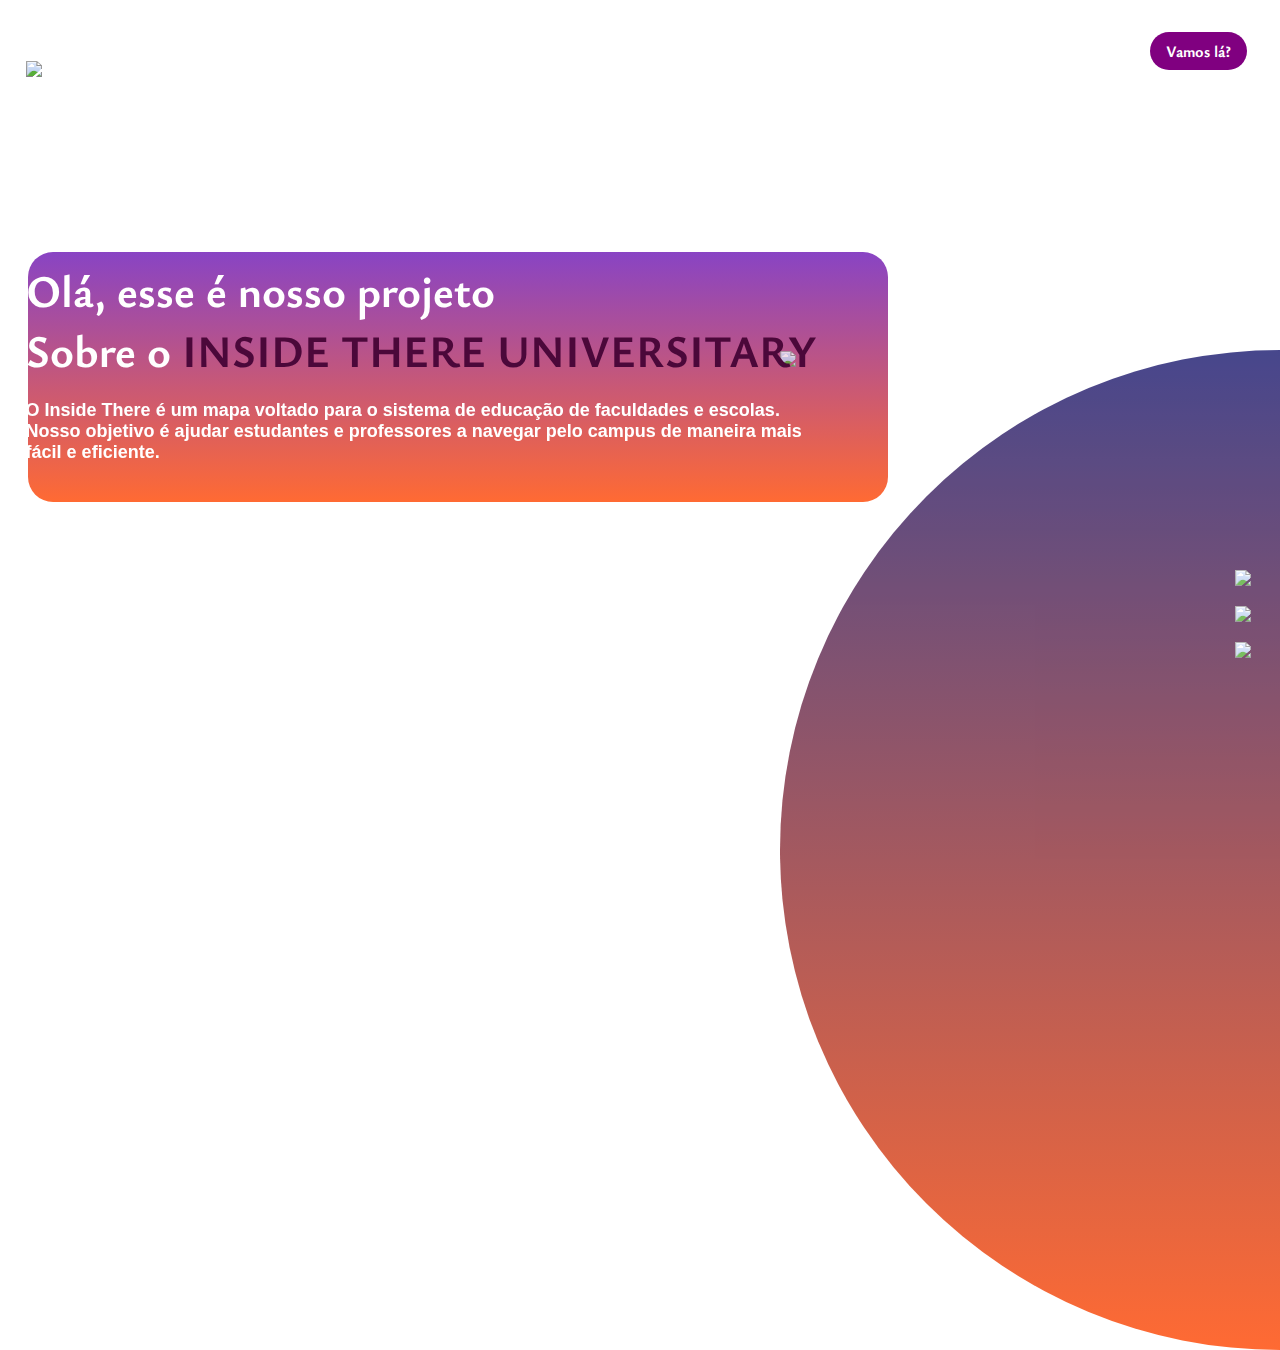
==== Projeto Inside There/Index.html @ 70c5631b "Add files via upload" ====
<!DOCTYPE html>
<html>
<head>
    <meta charset="UTF-8"/>
    <meta name="viewport" content="width=device-width, initial-scale=1.0, maximum-scale=1.0">
    <title>Inside There- Site em construção</title> 
    <link rel="stylesheet" href="style.css"/>
</head>
<body>
    <header>
    <div class="center">
        <nav class="navbar">
        <div class="logo"><img src="/Trabalho de Sexta/imagens/Ativo_5.png" width="90" /></div><!--logo-->
         <div class="menu">
            <!-- NAVBAR CREATION -->
            <ul class="header">
            <a href="Index.html">Menu</a> 
           <a href="sobre.html">Sobre</a>
           <a href="O que há.html">O que há de novo</a>
           <a href="Login_page.html" class="action_btn">Vamos lá?</a>
            <div class="translucent-box">
              </div>
         </form>
         </div><!--menu-->
        </ul>
        </nav>
    </header>

    </div><!--center-->
  <div class="extras">
   <img src="/Trabalho de Sexta/imagens/Bussula_1-removebg-preview.png" />
    <div class="social-media">
        <img src="/Trabalho de Sexta/imagens/Whatsapp-removebg-preview.png" width="35"/>
        <img src="/Trabalho de Sexta/imagens/Twitter-removebg-preview.png" width="35" />
        <img src="/Trabalho de Sexta/imagens/instagram-removebg-preview.png" width="35"/>
    </div>
</div><!--extras-->
<section class="sobre">
     <div class="center">
        <div class="texto-sobre">
            <h1>Olá, esse é nosso projeto<br/>Sobre o <span style="color: #4b083a;">INSIDE THERE UNIVERSITARY</span></h1>
            <p>O Inside There é um mapa voltado para o sistema de educação de faculdades e escolas. Nosso objetivo é ajudar estudantes e professores a navegar pelo campus de maneira mais fácil e eficiente. </p>
        <div class="newslatter">
        </div>
      </div>
    </div>
</section>
</body>
</html>
---- Projeto Inside There/style.css ----
@import url('https://fonts.googleapis.com/css2?family=Ysabeau:wght@200;400&display=swap');

*{
    font-family: 'Ysabeau', sans-serif;
    margin: 0;
    padding: 0;
    box-sizing: border-box;
}

.center{
   display: flex;
   flex-wrap: wrap;
   max-width: 1400px;
   margin: 20px auto;
   padding:0 2%;
}

html,body{
    height:100%;
    overflow-y: hidden;
    overflow-x: hidden;
    background-image: url(https://images6.alphacoders.com/481/481285.jpg);
    background-position: center;
    background-size: cover;
}

header{
    height: 200px;
    padding: 20px 0;
}

.header{
    position: fixed;
    top: 0;
    left: 110px;
    width: 100%;
    background: transparent;
    display: absolute;
    padding: 40px 10%;
}

.navbar a{
    position: relative;
    font-size: 16px;
    color: #fff;
    margin-right: 30px;
    text-decoration: none;
}

.navbar a::after{
    content: "";
    position: absolute;
    left: 0;
    width: 100%;
    height: 2px;
    background: #fff;
    bottom: -5px;
    border-radius: 5px;
    transform: translateY(10px);
    opacity: 0;
    transition: .5s ease;
}

.navbar a:hover:after{
    transform: translateY(0);
    opacity: 1;
}

.action_btn 
{
    background-color: purple;
    color: beige;
    padding: 0.5rem 1rem;
    border: none;
    outline: none;
    border-radius: 20px;
    font-size: 0.8rem;
    font-weight: bold;
    cursor: pointer;

}
.search-bar{
    position: relative;
    left: 50px;
    width: 250px;
    height: 45px;
    background-color: transparent;
    border: 2px solid #fff;
    border-radius: 6px;
    display: flex;
    align-items: center;
}



.search-bar input{
    width: 100%;
    background-color: transparent;
    border: none;
    outline: none;
    color: #fff;
    font-size: 16px;
    padding-left: 10px;
}
.search-bar button{
    width: 40px;
    height: 100%;
    background: transparent;
    outline: none;
    border: none;
    color: #fff;
    cursor: pointer;
}
.search-bar input::placeholder{
    color: #fff;
}
.search-bar button i{
    font-size: 22px;
}

.logo{
    text-decoration: none;
    color: #fff;
    font-size: 35px;
    font-weight: 600;
}
.nav ul 
{
    display: flex;
    align-items: center;
    list-style: none;
    padding: 10px;



}

.menu{
    width: 50%;
    text-align: right;
}

.menu a{
    color: rgb(255, 255, 255);
    text-decoration: none;
    font-weight: bold;
    margin-right: 15px;
    
}
.translucent-box {
    position: relative;
    top: 190px;
    width: 860px;
    height: 250px;
    right: 210px;
    left: auto;
    background-image: linear-gradient(#6b15b5,#FF4500 );
    padding: 20px;
    border-radius: 25px;
    opacity: 80%;
  }

section.sobre{
    height: calc(100% - 200px);
    position: relative;
}

.extras{
    position: absolute;
    bottom:-450px;
    right:-500px;
    width: 1000px;
    height: 1000px;
    border-radius: 50%;
    background-image: linear-gradient(#191970,#FF4500 );
    opacity: 80%;
}

.social-media{
    position: absolute;
    right: 510px;
    top: 200px;
    opacity: 100%;
}

.social-media  img{ 
    display: block;
    width: 35px;
    margin: 20px 0;
}

.texto-sobre{
    margin-top: 40px;
}

.texto-sobre h1{
    font-size: 45px;
    color: white;
}

.texto-sobre p{
    margin: 20px 0;
    color: rgb(255, 255, 255);
    font-size: 18px;
    font-weight: bold;
    max-width: 800px;
    font-family: Arial, Helvetica, sans-serif;
}

.newslatter form{
    width: 380px;
    max-width: 100%;
    position: relative;
}

.newslatter form input:first-child{
    display: inline-block;
    width: 100%;
    padding: 14px 130px 14px 15px;
    border: 2px solid #a60b7f;
    outline: none;
    border-radius: 30px;
}


.backgroud-color-sobre{
    background-color: white;
    width: 100%;
    padding: 100px 0px;
}

.Main-sobre {
    display: flex;
    align-items: center;
    justify-content: space-around;
    width: 1120px;
    margin: 0 auto;
}
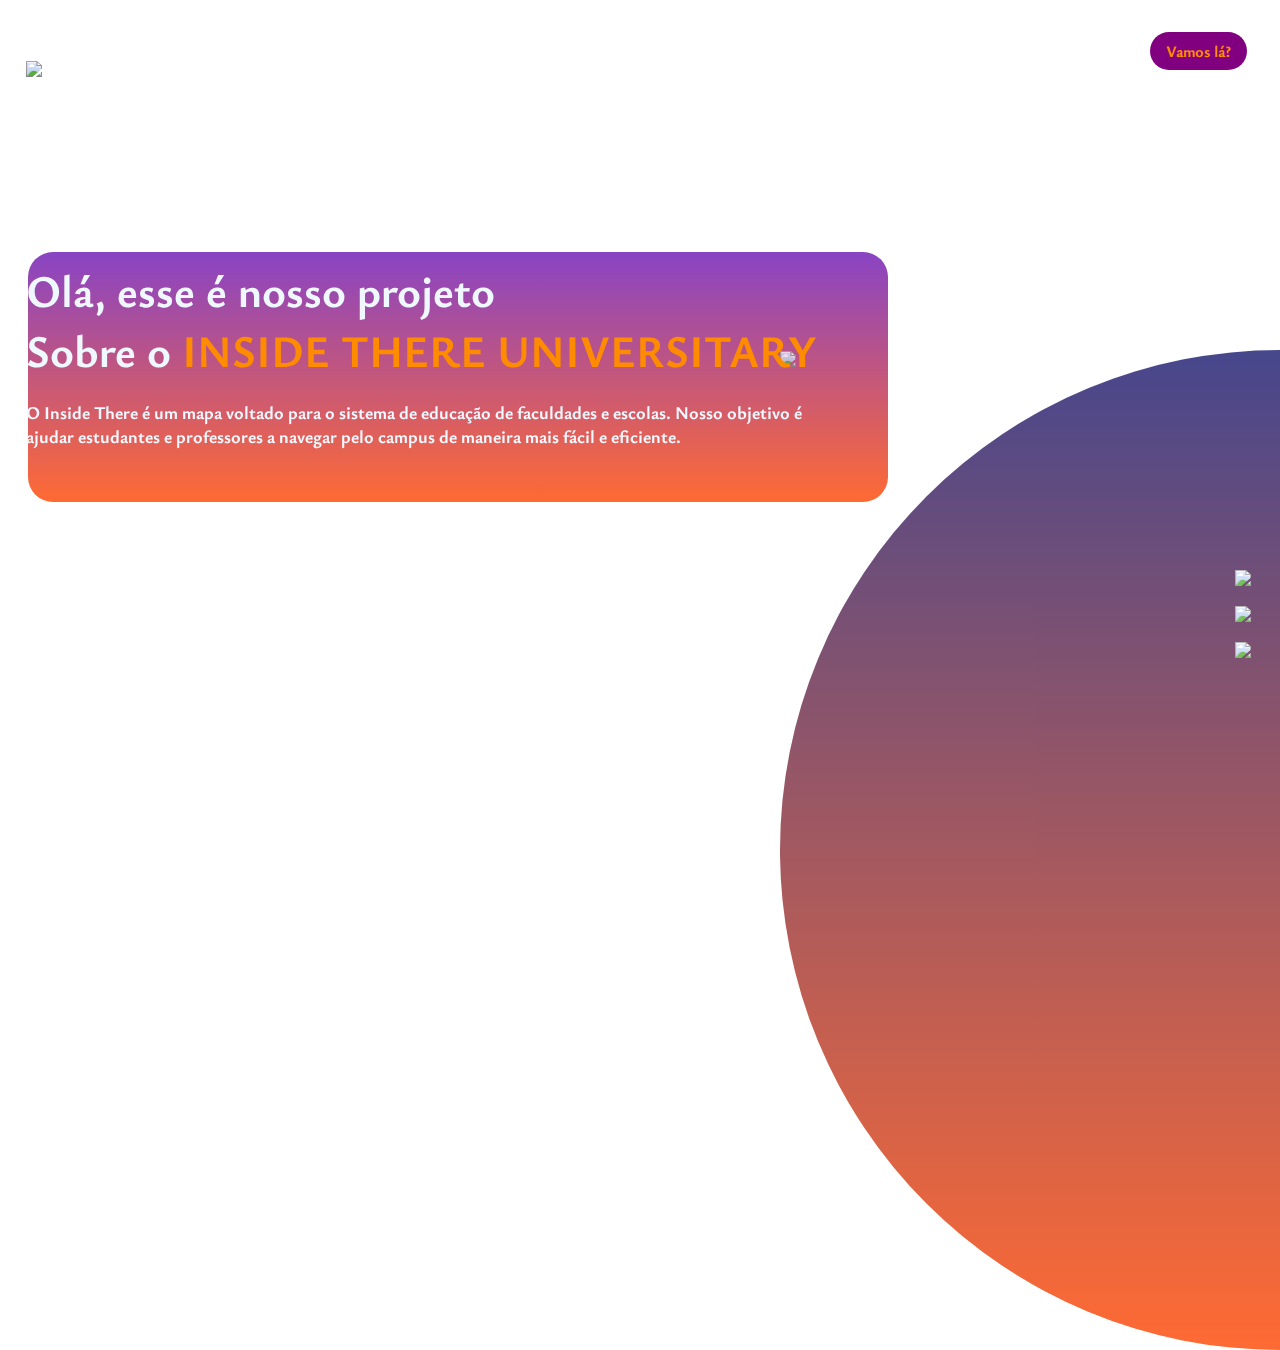
==== commit a6384f5f: "Add files via upload" ====
--- a/Projeto Inside There/Index.html
+++ b/Projeto Inside There/Index.html
@@ -5,19 +5,22 @@
     <meta name="viewport" content="width=device-width, initial-scale=1.0, maximum-scale=1.0">
     <title>Inside There- Site em construção</title> 
     <link rel="stylesheet" href="style.css"/>
+    <link rel="icon" href="/imagens/Ativo_5.png" type="image/png"> 
+
 </head>
 <body>
     <header>
     <div class="center">
         <nav class="navbar">
-        <div class="logo"><img src="/Trabalho de Sexta/imagens/Ativo_5.png" width="90" /></div><!--logo-->
+        <div class="logo"><img src="/imagens/Ativo_5.png" width="90" /></div><!--logo-->
          <div class="menu">
             <!-- NAVBAR CREATION -->
             <ul class="header">
             <a href="Index.html">Menu</a> 
+            <a href="a.html">Mapa</a>
            <a href="sobre.html">Sobre</a>
            <a href="O que há.html">O que há de novo</a>
-           <a href="Login_page.html" class="action_btn">Vamos lá?</a>
+           <a href="cadastro.html" class="action_btn"><span style="color: #FF8C00">Vamos lá?</span> </a>
             <div class="translucent-box">
               </div>
          </form>
@@ -28,18 +31,18 @@
 
     </div><!--center-->
   <div class="extras">
-   <img src="/Trabalho de Sexta/imagens/Bussula_1-removebg-preview.png" />
+   <img src="/imagens/Bussula_1-removebg-preview.png" />
     <div class="social-media">
-        <img src="/Trabalho de Sexta/imagens/Whatsapp-removebg-preview.png" width="35"/>
-        <img src="/Trabalho de Sexta/imagens/Twitter-removebg-preview.png" width="35" />
-        <img src="/Trabalho de Sexta/imagens/instagram-removebg-preview.png" width="35"/>
+        <img src="/imagens/Whatsapp-removebg-preview.png" width="35"/>
+        <img src="/imagens/Twitter-removebg-preview.png" width="35" />
+        <img src="/imagens/instagram-removebg-preview.png " width="35"/>
     </div>
 </div><!--extras-->
 <section class="sobre">
      <div class="center">
         <div class="texto-sobre">
-            <h1>Olá, esse é nosso projeto<br/>Sobre o <span style="color: #4b083a;">INSIDE THERE UNIVERSITARY</span></h1>
-            <p>O Inside There é um mapa voltado para o sistema de educação de faculdades e escolas. Nosso objetivo é ajudar estudantes e professores a navegar pelo campus de maneira mais fácil e eficiente. </p>
+            <h1><span style="color: aliceblue;">Olá, esse é nosso projeto</span><br/> <span style="color: aliceblue;">Sobre o</span> <span style="color: #FF8C00;">INSIDE THERE UNIVERSITARY</span></h1>
+            <p><span style="color: aliceblue;">O Inside There é um mapa voltado para o sistema de educação de faculdades e escolas. Nosso objetivo é ajudar estudantes e professores a navegar pelo campus de maneira mais fácil e eficiente.</span> </p>
         <div class="newslatter">
         </div>
       </div>
